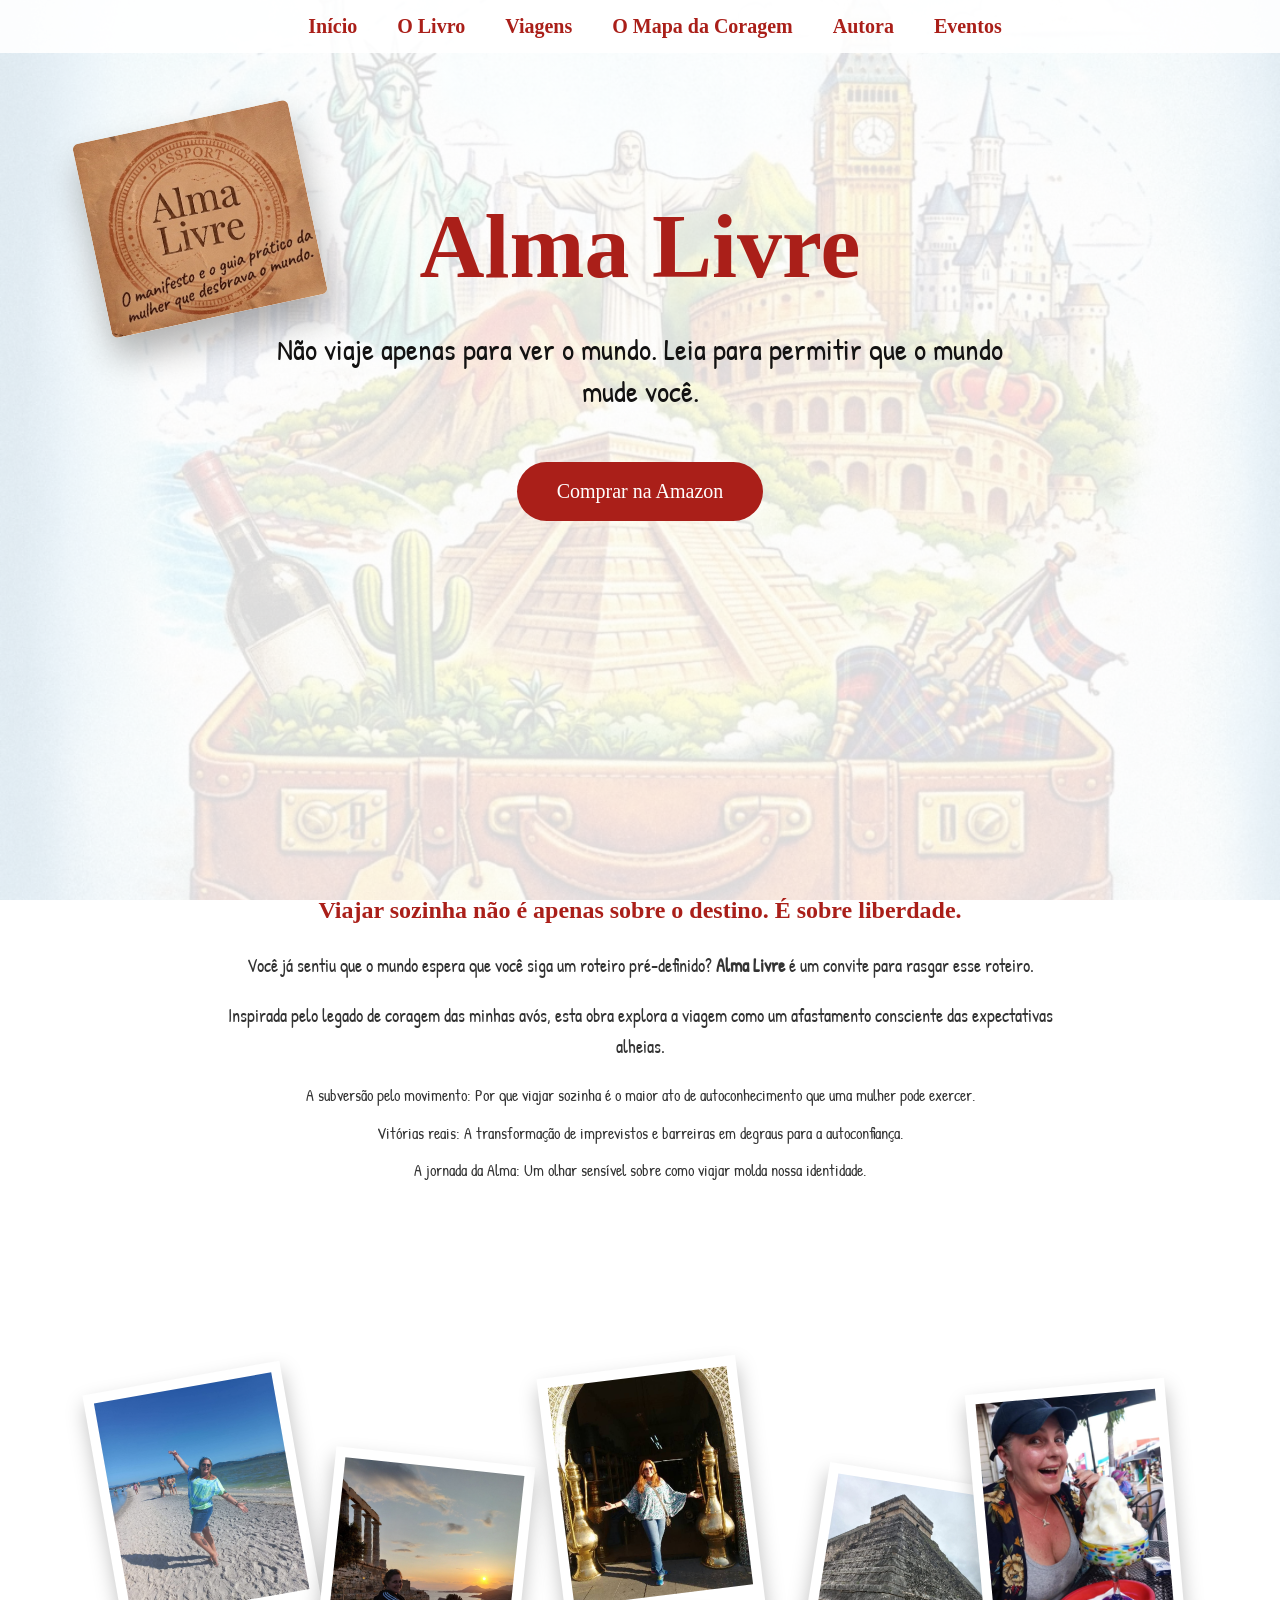
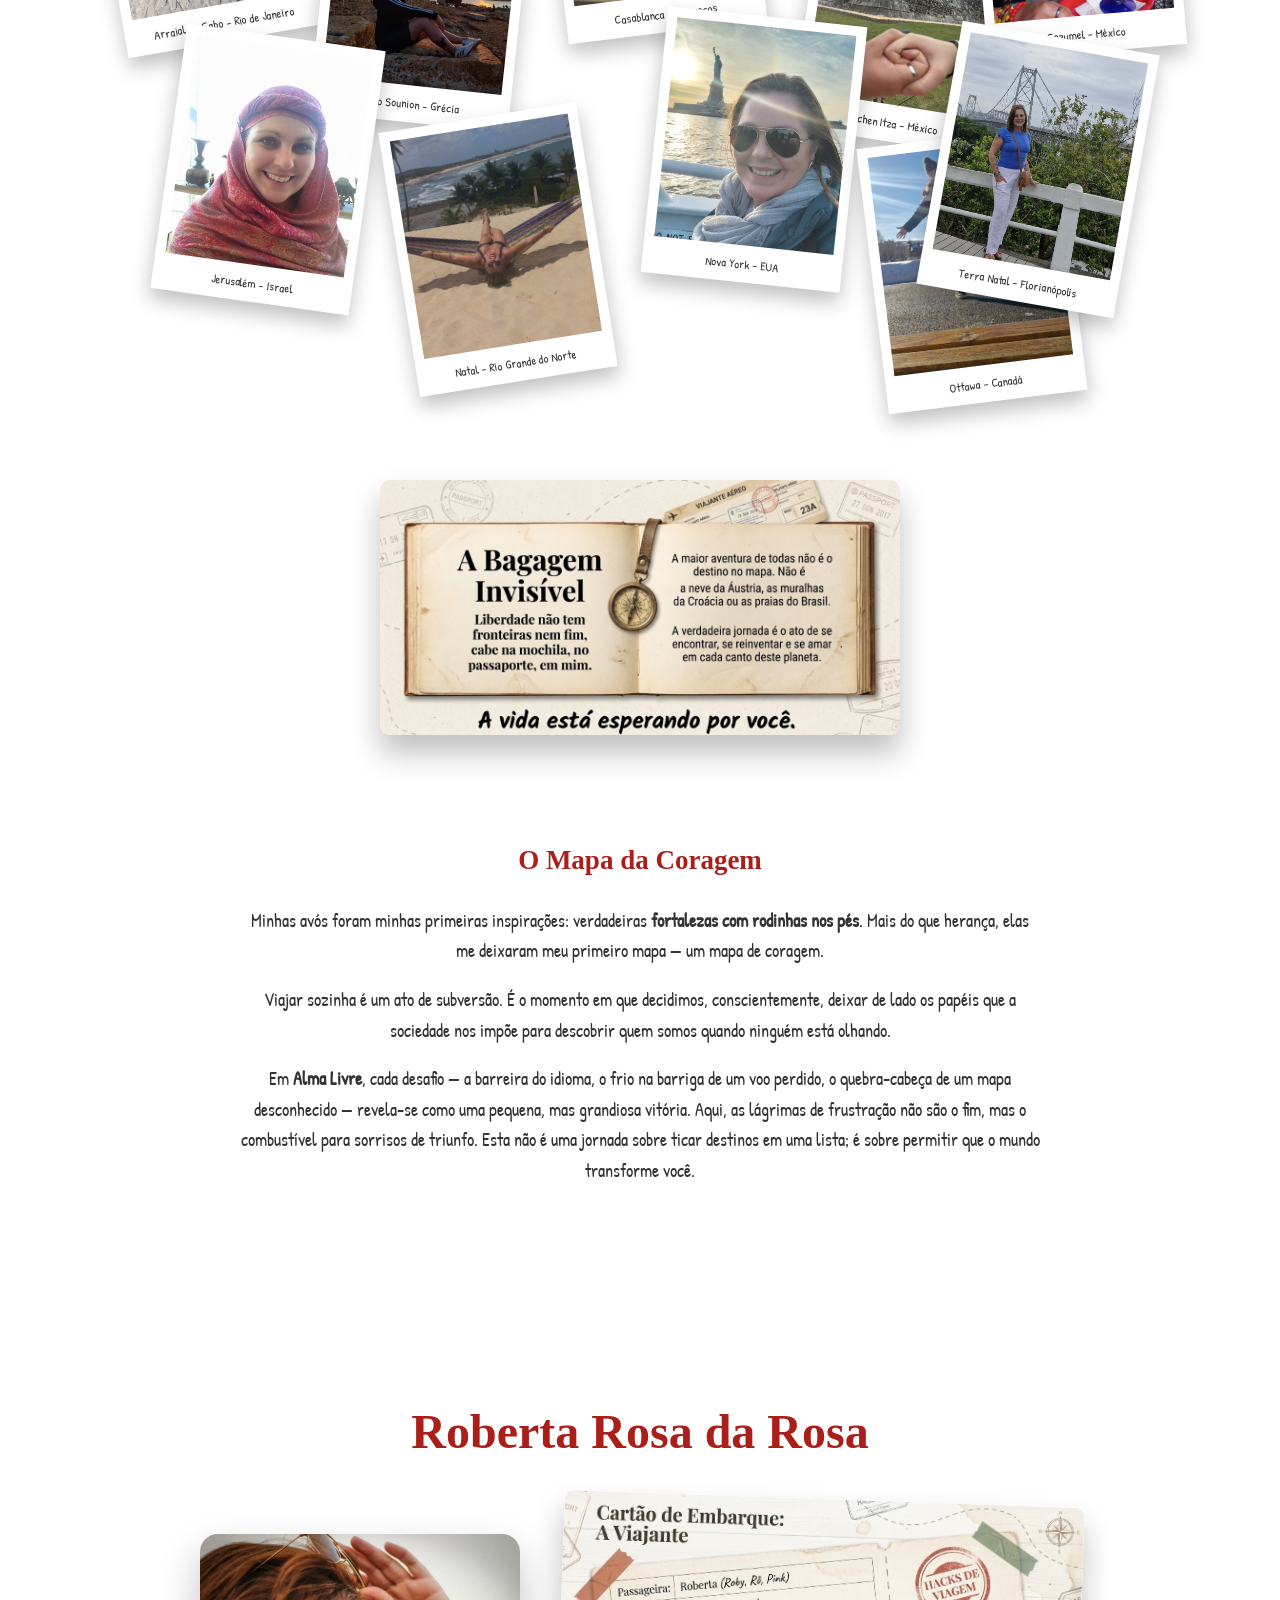
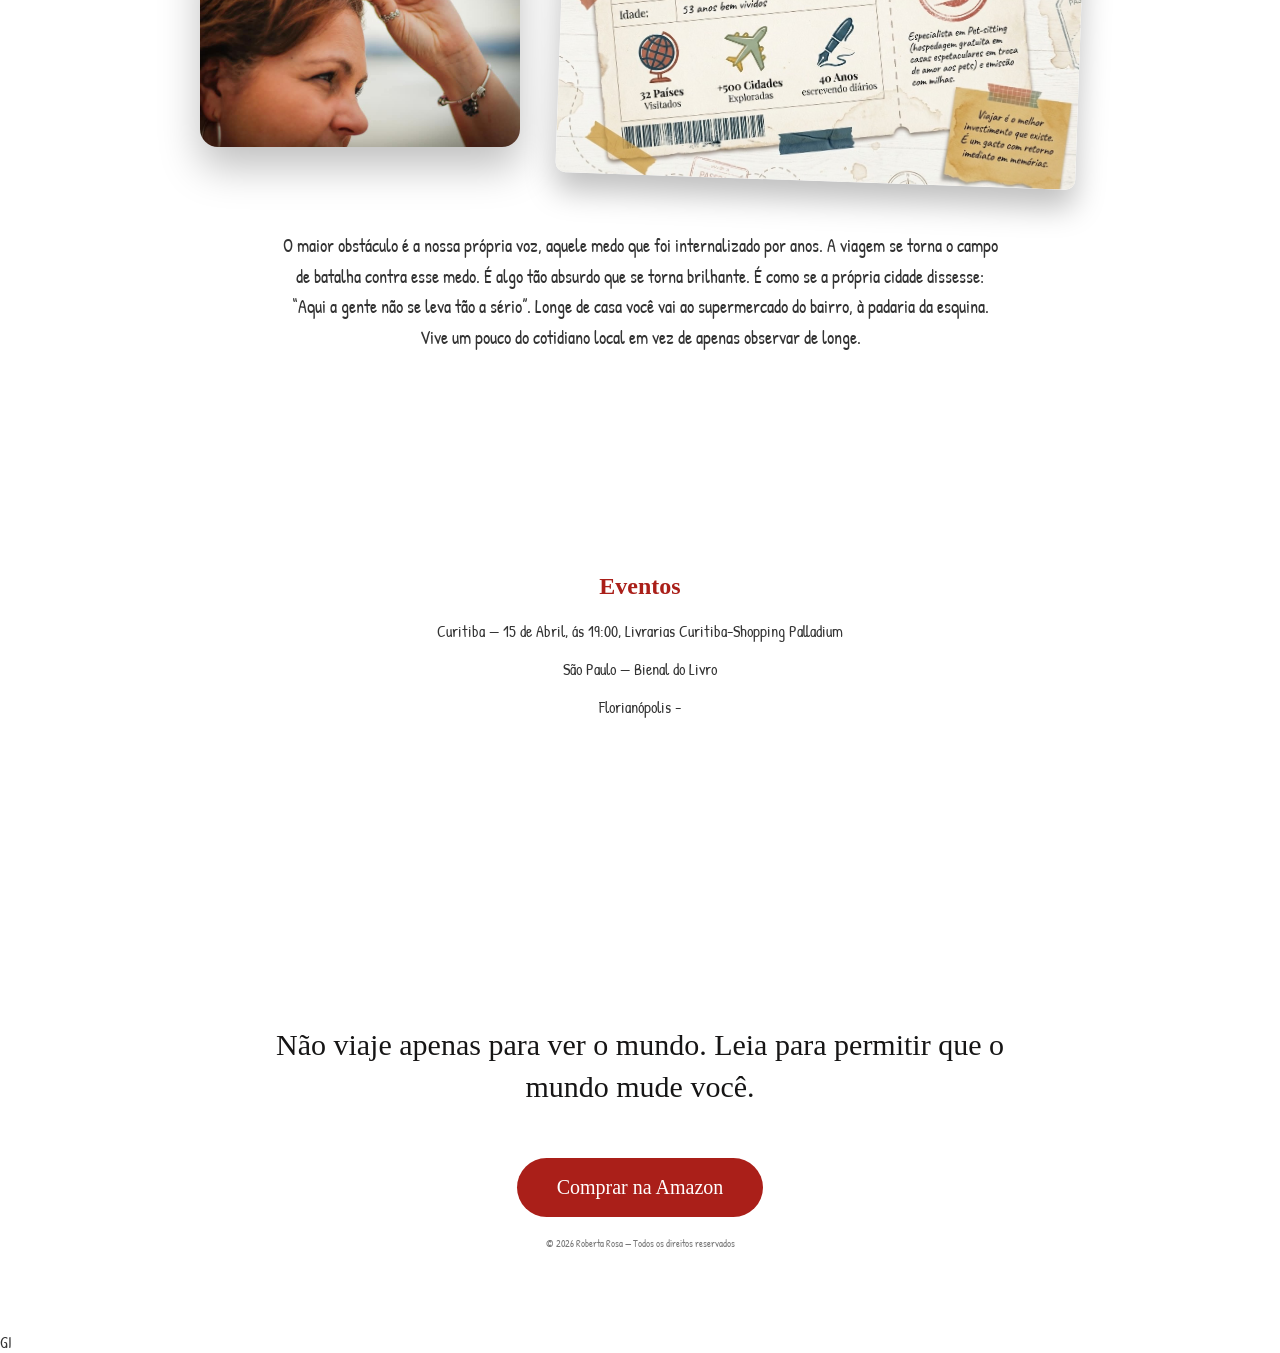
==== livro-almalivre/index.html @ 978c90bb "versão 1 da landing page alma livre" ====
<!DOCTYPE html>
<html lang="pt-br">

<head>

<meta charset="UTF-8">
<meta name="viewport" content="width=device-width, initial-scale=1.0">

<title>Alma Livre</title>

<link href="https://db.onlinewebfonts.com/c/8045e81b6278984055ef0ac5561b93b3?family=More+Sugar+Thin" 
rel="stylesheet" type="text/css"/>

<link href="https://fonts.googleapis.com/css2?family=Patrick+Hand&display=swap" rel="stylesheet">

<link rel="stylesheet" href="css/styles.css">

</head>

<body>

<nav class="menu">

<a href="#inicio">Início</a>
<a href="#livro">O Livro</a>
<a href="#viagens">Viagens</a>
<a href="#o mapa da coragem">O Mapa da Coragem</a>
<a href="#autora">Autora</a>
<a href="#eventos">Eventos</a>

</nav>

<section class="hero" id="inicio">

<h1>Alma Livre</h1>

<p class="frase">
Não viaje apenas para ver o mundo. Leia para permitir que o mundo mude você.</p>

<a href="https://www.amazon.com.br/dp/B0GRSWMT5L" class="btn" target="_blank">
Comprar na Amazon
</a>

<div class="prints-hero">

<img src="img/alma-livre.jpg" class="print1">

</div>

</section>

<section class="intro" id="livro">

<h2>Viajar sozinha não é apenas sobre o destino. É sobre liberdade.</h2>

<p>
Você já sentiu que o mundo espera que você siga um roteiro pré-definido?
<strong>Alma Livre</strong> é um convite para rasgar esse roteiro.
</p>

<p>
Inspirada pelo legado de coragem das minhas avós, esta obra explora a viagem
como um afastamento consciente das expectativas alheias.
</p>

<ul>

<li>A subversão pelo movimento:  Por que viajar sozinha é o maior ato de autoconhecimento que uma mulher pode exercer.</li>
<li>Vitórias reais: A transformação de imprevistos e barreiras em degraus para a autoconfiança. </li>
<li>A jornada da Alma: Um olhar sensível sobre como viajar molda nossa identidade.</li>

</ul>

</section>

<section class="galeria" id="viagens">

<figure>

<img src="img/ArraialdoCabo-RJ.jpg">

<figcaption>Arraial do Cabo - Rio de Janeiro</figcaption>

</figure>

<figure>

<img src="img/CaboSounion-Grecia.jpg">

<figcaption>Cabo Sounion - Grécia</figcaption>

</figure>

<figure>

<img src="img/Casablanca-Marrocos.jpg">

<figcaption>Casablanca - Marrocos</figcaption>

</figure>

<figure>

<img src="img/ChichenItza-Mexico.jpg">

<figcaption>Chichen Itza - México</figcaption>

</figure>

<figure>

<img src="img/Cozumel-Mexico.jpg">

<figcaption>Cozumel - México</figcaption>

</figure>

<figure>

<img src="img/Jerusalem-Israel.jpg">

<figcaption>Jerusalém - Israel</figcaption>

</figure>

<figure>

<img src="img/Natal-RN.jpg">

<figcaption>Natal - Rio Grande do Norte</figcaption>

</figure>

<figure>

<img src="img/NYC-EUA.jpg">

<figcaption>Nova York - EUA</figcaption>

</figure>

<figure>

<img src="img/Ottawa-Canada.jpg">           

<figcaption>Ottawa - Canadá</figcaption>

</figure>

<figure>

<img src="img/TerraNatal-Florianopolis.jpg">

<figcaption>Terra Natal - Florianópolis</figcaption>

</figure>

</section>

<section class="trecho-livro">

<img src="img/bagagem-invisivel.jpg" class="print-bagagem">

</section>

<section class="historia" id="o mapa da coragem">

<h2>O Mapa da Coragem</h2>

<p>
Minhas avós foram minhas primeiras inspirações: verdadeiras <strong>fortalezas com rodinhas nos pés</strong>.
Mais do que herança, elas me deixaram meu primeiro mapa — um mapa de coragem.
</p>

<p>
Viajar sozinha é um ato de subversão. É o momento em que decidimos, conscientemente, 
deixar de lado os papéis que a sociedade nos impõe para descobrir quem somos quando ninguém está olhando.</p>

<p>Em <strong>Alma Livre</strong>, cada desafio — a barreira do idioma, o frio na barriga de um voo perdido, o quebra-cabeça de um mapa desconhecido — revela-se como uma pequena, mas grandiosa vitória. Aqui, as lágrimas de frustração não são o fim, mas o combustível para sorrisos de triunfo.
Esta não é uma jornada sobre ticar destinos em uma lista; é sobre permitir que o mundo transforme você.
</p>

</section>

<section class="autora" id="autora">

<h2 class="nome-autora">Roberta Rosa da Rosa</h2>

<div class="autora-layout">

<img src="img/foto-autora.jpg" class="foto-autora">

<img src="img/cartão-embarque.jpg" class="cartao-autora">

</div>

<p class="texto-autora">

O maior obstáculo é a nossa própria voz, aquele medo que foi internalizado por anos.
A viagem se torna o campo de batalha contra esse medo.

É algo tão absurdo que se torna brilhante. É como se a própria cidade dissesse:
“Aqui a gente não se leva tão a sério”.

Longe de casa você vai ao supermercado do bairro, à padaria da esquina.
Vive um pouco do cotidiano local em vez de apenas observar de longe.

</p>

</section>

<section class="eventos" id="eventos">

<h2>Eventos</h2>
<p>Curitiba — 15 de Abril, ás 19:00, Livrarias Curitiba-Shopping Palladium</p>
<p>São Paulo — Bienal do Livro</p>
<p>Florianópolis - </p>

</section>

<section class="historia fade">

</section>

<footer id="footer">

<p>
Não viaje apenas para ver o mundo. Leia para permitir que o mundo mude você.
</p>

<a href="https://www.amazon.com.br/dp/B0GRSWMT5L"
class="btn-footer" target="_blank">
Comprar na Amazon
</a>

<p class="copyright">
© 2026 Roberta Rosa — Todos os direitos reservados
</p>

</footer>GI

<script src="js/script.js"></script>

</body>
</html>
---- livro-almalivre/css/styles.css ----
:root{
--cor-titulo:#AA1F19;
--cor-texto:#333;
}


@import url("https://db.onlinewebfonts.com/c/8045e81b6278984055ef0ac5561b93b3?family=More+Sugar+Thin");
@import url("https://fonts.googleapis.com/css2?family=Patrick+Hand&display=swap");


@font-face{
font-family:"More Sugar Thin";
src:url("https://db.onlinewebfonts.com/t/8045e81b6278984055ef0ac5561b93b3.woff2") format("woff2"),
url("https://db.onlinewebfonts.com/t/8045e81b6278984055ef0ac5561b93b3.woff") format("woff"),
url("https://db.onlinewebfonts.com/t/8045e81b6278984055ef0ac5561b93b3.ttf") format("truetype");
}

html{
scroll-behavior:smooth;
}

body{

margin:0;

font-family:"Patrick Hand", cursive;

background:
linear-gradient(rgba(255,255,255,0.85),rgba(255,255,255,0.85)),
url("../img/capalivro.jpg");

background-size:cover;
background-position:center;
background-attachment:fixed;

color:var(--cor-texto);

}


.menu{

position:fixed;
top:0;
width:100%;

display:flex;
justify-content:center;
gap:40px;

padding:15px;

background:rgba(255,255,255,0.9);

z-index:1000;

}

.menu a{

font-family:"More Sugar Thin";

color:var(--cor-titulo);

text-decoration:none;

font-weight:bold;

font-size:20px;

}


.hero{

min-height:70vh;

padding-bottom:40px;

position:relative;

display:flex;

flex-direction:column;

align-items:center;

padding-top:120px;

text-align:center;

}

.hero h1{

font-family:"More Sugar Thin";

font-size:90px;

color:var(--cor-titulo);

margin-bottom:10px;

}

.frase{

font-family:"Patrick Hand";

font-size:30px;

max-width:750px;

margin:20px auto 40px auto;

line-height:1.4;

color:#131212;

}


.btn{

font-family:"More Sugar Thin";

background:#AA1F19;

color:white;

padding:18px 40px;

border-radius:40px;

text-decoration:none;

font-size:20px;

display:inline-block;

margin-top:10px;

transition:0.3s;

}

.btn:hover{
transform:scale(1.05);
}


.prints-hero{

position:absolute;

width:100%;
height:100%;

top:0;
left:0;

pointer-events:none;

}

.prints-hero img{

position:absolute;

box-shadow:0 20px 35px rgba(0,0,0,0.3);

border-radius:6px;

transition:0.3s;

}

.print1{

width:220px;

top:120px;
left:7%;

transform:rotate(-12deg);

}


.intro{

max-width:850px;

margin:40px auto;

padding:40px 20px;

text-align:center;

line-height:1.7;

}

.intro p{

font-size:18px;

margin-bottom:20px;

}

.intro ul{

list-style:none;

padding:0;

}

.intro li{

margin-bottom:10px;

}


h1,h2{

font-family:"More Sugar Thin";

color:var(--cor-titulo);

}

.galeria{

position:relative;

min-height:720px;

margin-top:80px;

margin-bottom:40px;

}

.galeria figure{

position:absolute;

width:180px;

background:white;

padding:10px;

box-shadow:0 10px 20px rgba(0,0,0,0.25);

text-align:center;

}


.galeria figure:nth-child(1){ top:40px; left:5%; transform:rotate(-10deg); }
.galeria figure:nth-child(2){ top:120px; left:22%; transform:rotate(6deg); }
.galeria figure:nth-child(3){ top:30px; left:40%; transform:rotate(-7deg); }
.galeria figure:nth-child(4){ top:140px; left:60%; transform:rotate(9deg); }
.galeria figure:nth-child(5){ top:50px; right:5%; transform:rotate(-5deg); }
.galeria figure:nth-child(6){ top:300px; left:10%; transform:rotate(8deg); }
.galeria figure:nth-child(7){ top:380px; left:28%; transform:rotate(-9deg); }
.galeria figure:nth-child(8){ top:280px; left:48%; transform:rotate(6deg); }
.galeria figure:nth-child(9){ top:400px; left:65%; transform:rotate(-7deg); }
.galeria figure:nth-child(10){ top:300px; right:8%; transform:rotate(10deg); }
.galeria figure:nth-child(11){ bottom:200px; left:18%; transform:rotate(-6deg); }
.galeria figure:nth-child(12){ bottom:180px; left:45%; transform:rotate(7deg); }
.galeria figure:nth-child(13){ bottom:200px; right:12%; transform:rotate(-8deg); }

.galeria img{

width:100%;
height:220px;

object-fit:cover;

}

figcaption{

font-size:12px;

margin-top:5px;

font-family:"Patrick Hand";

}

.galeria figure:hover{

transform:scale(1.07) rotate(0deg);

z-index:10;

}

/* TRECHO LIVRO */

.trecho-livro{

text-align:center;

margin-top:20px;

margin-bottom:40px;

}

.print-bagagem{

width:520px;
max-width:95%;

display:block;
margin:35px auto;

border-radius:10px;

box-shadow:0 18px 30px rgba(0,0,0,0.25);

transition:transform 0.35s ease, box-shadow 0.35s ease;

cursor:pointer;

}

.print-bagagem:hover{

transform:scale(1.08);

box-shadow:0 28px 45px rgba(0,0,0,0.35);

}

.historia{

max-width:800px;

margin:40px auto;

padding:40px 20px;

text-align:center;

line-height:1.7;

font-size:18px;

}

.autora{

padding:80px 20px;

text-align:center;

}

.nome-autora{

font-family:"More Sugar Thin";

font-size:48px;

color:#AA1F19;

margin-bottom:40px;

}

.autora-layout{

display:flex;

justify-content:center;

align-items:center;

gap:40px;

flex-wrap:wrap;

margin-top:20px;

}

.foto-autora{

width:320px;

border-radius:18px;

box-shadow:0 20px 40px rgba(0,0,0,0.25);

}

.cartao-autora{

width:520px;
max-width:95%;

transform:rotate(2deg);

box-shadow:0 18px 30px rgba(0,0,0,0.25);

border-radius:10px;

transition:transform 0.35s ease, box-shadow 0.35s ease;

cursor:pointer;

}

.cartao-autora:hover{

transform:scale(1.15) rotate(0deg);

box-shadow:0 30px 50px rgba(0,0,0,0.35);

z-index:5;

}

.texto-autora{

max-width:720px;

margin:50px auto;

font-size:18px;

line-height:1.7;

text-align:center;

}


.eventos{

text-align:center;

padding:70px;

}

#footer{

text-align:center;

padding:40px 20px;

max-width:800px;

margin:auto;

color:#161515;

}

#footer p{

font-family:"More Sugar Thin";

font-size:30px;

max-width:750px;

margin:20px auto 40px auto;

line-height:1.4;

}

.btn-footer{

font-family:"More Sugar Thin";

background:#AA1F19;

color:white;

padding:18px 40px;

border-radius:40px;

text-decoration:none;

font-size:20px;

display:inline-block;

margin-top:10px;

}

.botao-flutuante{

position:fixed;

bottom:30px;

right:30px;

background:var(--cor-titulo);

color:white;

padding:22px 40px;

border-radius:40px;

text-decoration:none;

font-size:20px;

box-shadow:0 10px 25px rgba(0,0,0,0.45);

z-index:1000;

}

.fade{

opacity:0;

transform:translateY(30px);

transition:0.8s;

}

.fade.aparecer{

opacity:1;

transform:translateY(0);

}

#footer .copyright{

font-size:10px;

color:#777;

margin-top:20px;

font-family:'Patrick Hand', cursive;

text-align:center;

}
@media (max-width:600px){

.hero h1{
font-size:50px;
}

.frase{
font-size:22px;
padding:0 20px;
}

.menu{
gap:15px;
font-size:14px;
}

.menu a{
font-size:16px;
}

.print1{
width:140px;
top:90px;
left:5%;
}

.galeria{
position:relative;
min-height:900px;
}

.galeria figure{
width:140px;
}

.print-bagagem{
width:90%;
}

.autora-layout{
flex-direction:column;
gap:30px;
}

.foto-autora{
width:220px;
}

.cartao-autora{
width:95%;
transform:none;
}

.btn{
font-size:18px;
padding:15px 30px;
}

}

@media (min-width:601px) and (max-width:1024px){

.hero h1{
font-size:70px;
}

.frase{
font-size:26px;
}

.menu a{
font-size:18px;
}

.galeria figure{
width:160px;
}

.print-bagagem{
width:420px;
}

.foto-autora{
width:260px;
}

.cartao-autora{
width:480px;
}

}

@media (min-width:1400px){

.hero h1{
font-size:100px;
}

.frase{
font-size:34px;
}

.print-bagagem{
width:520px;
}

.cartao-autora{
width:560px;
}

}
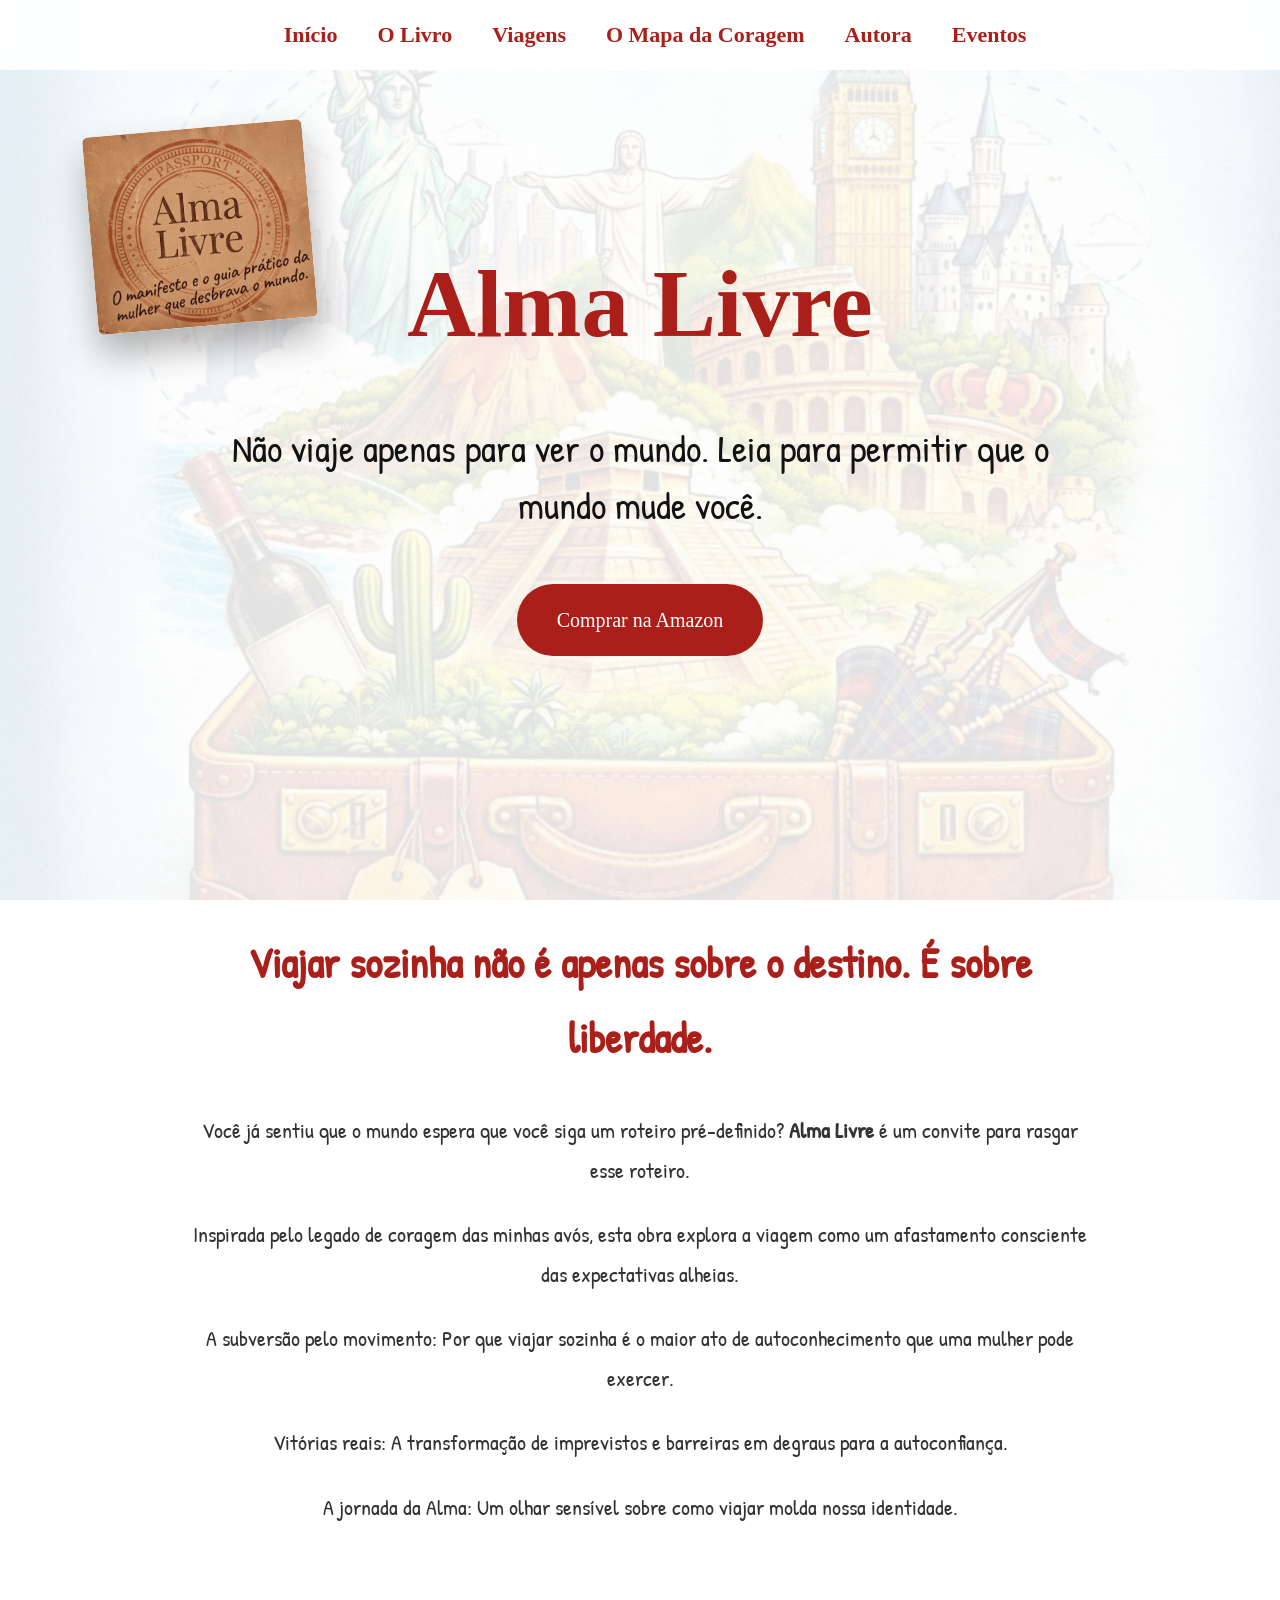
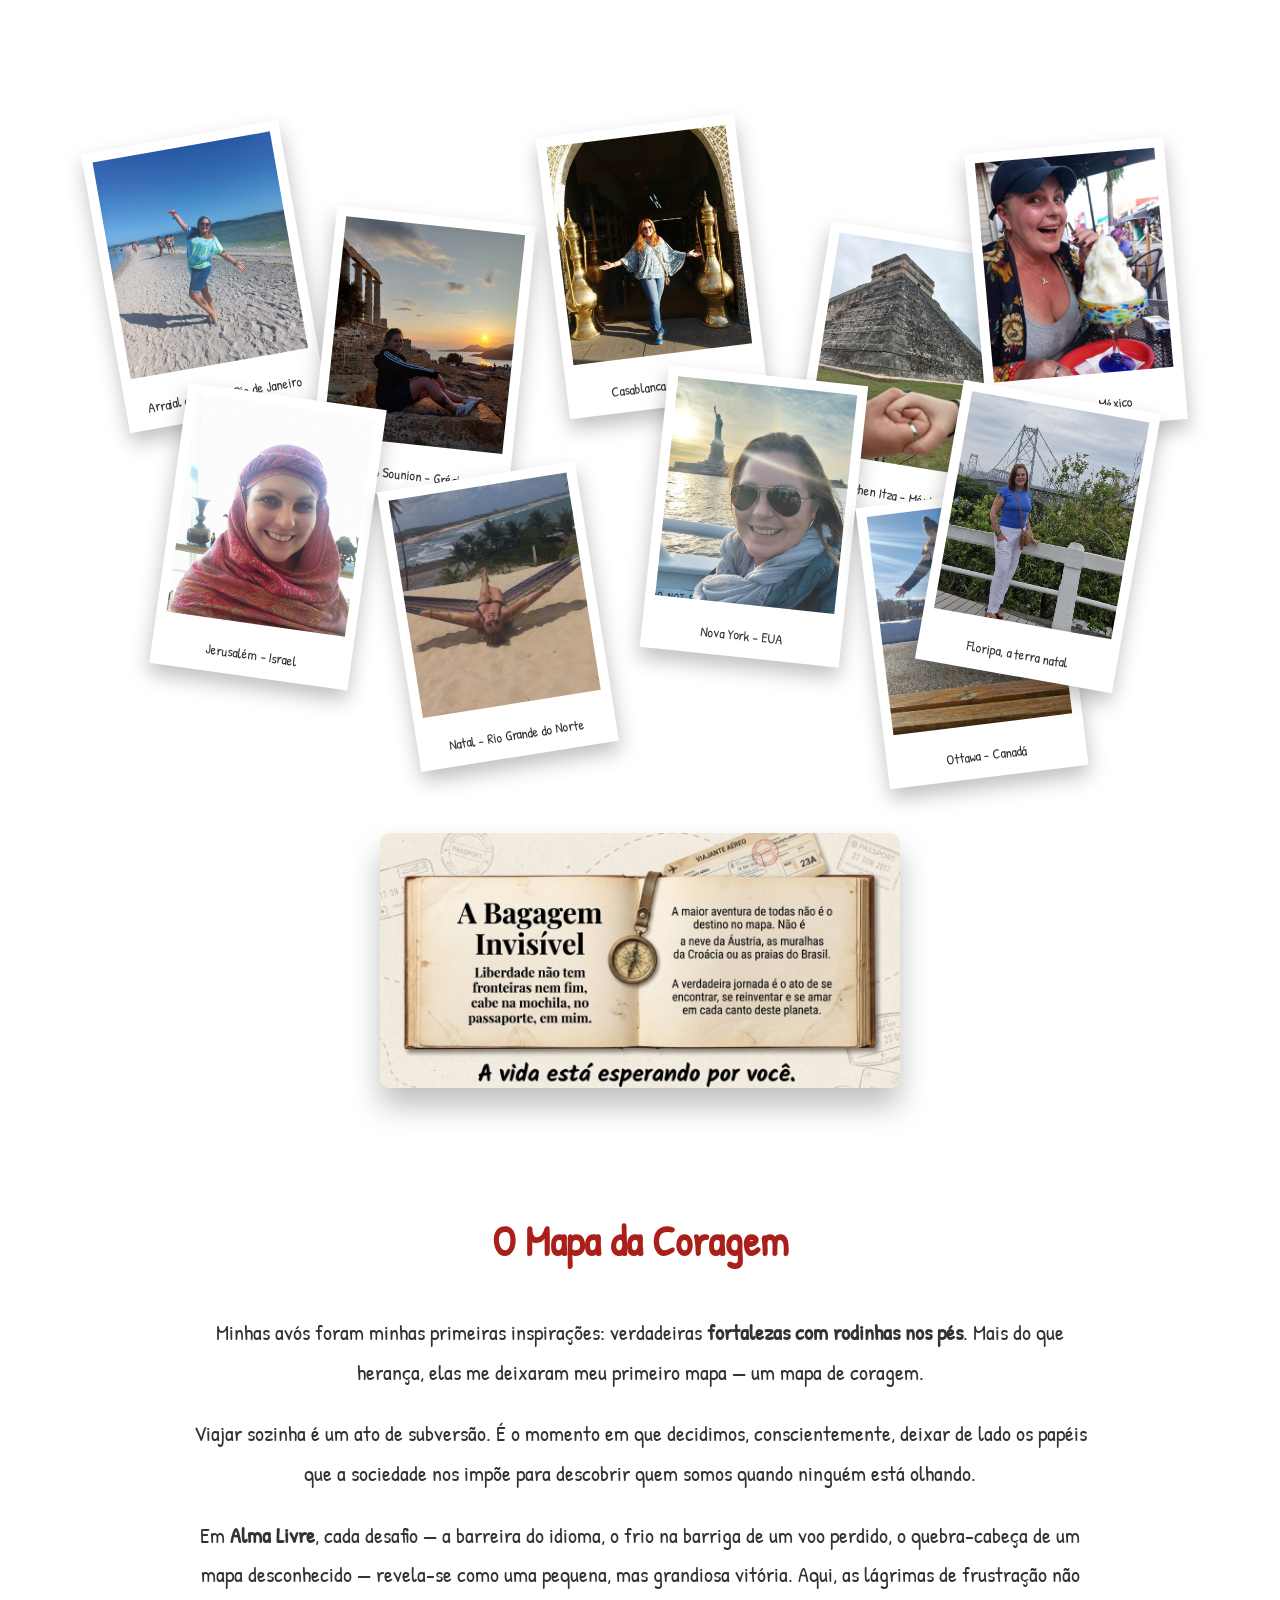
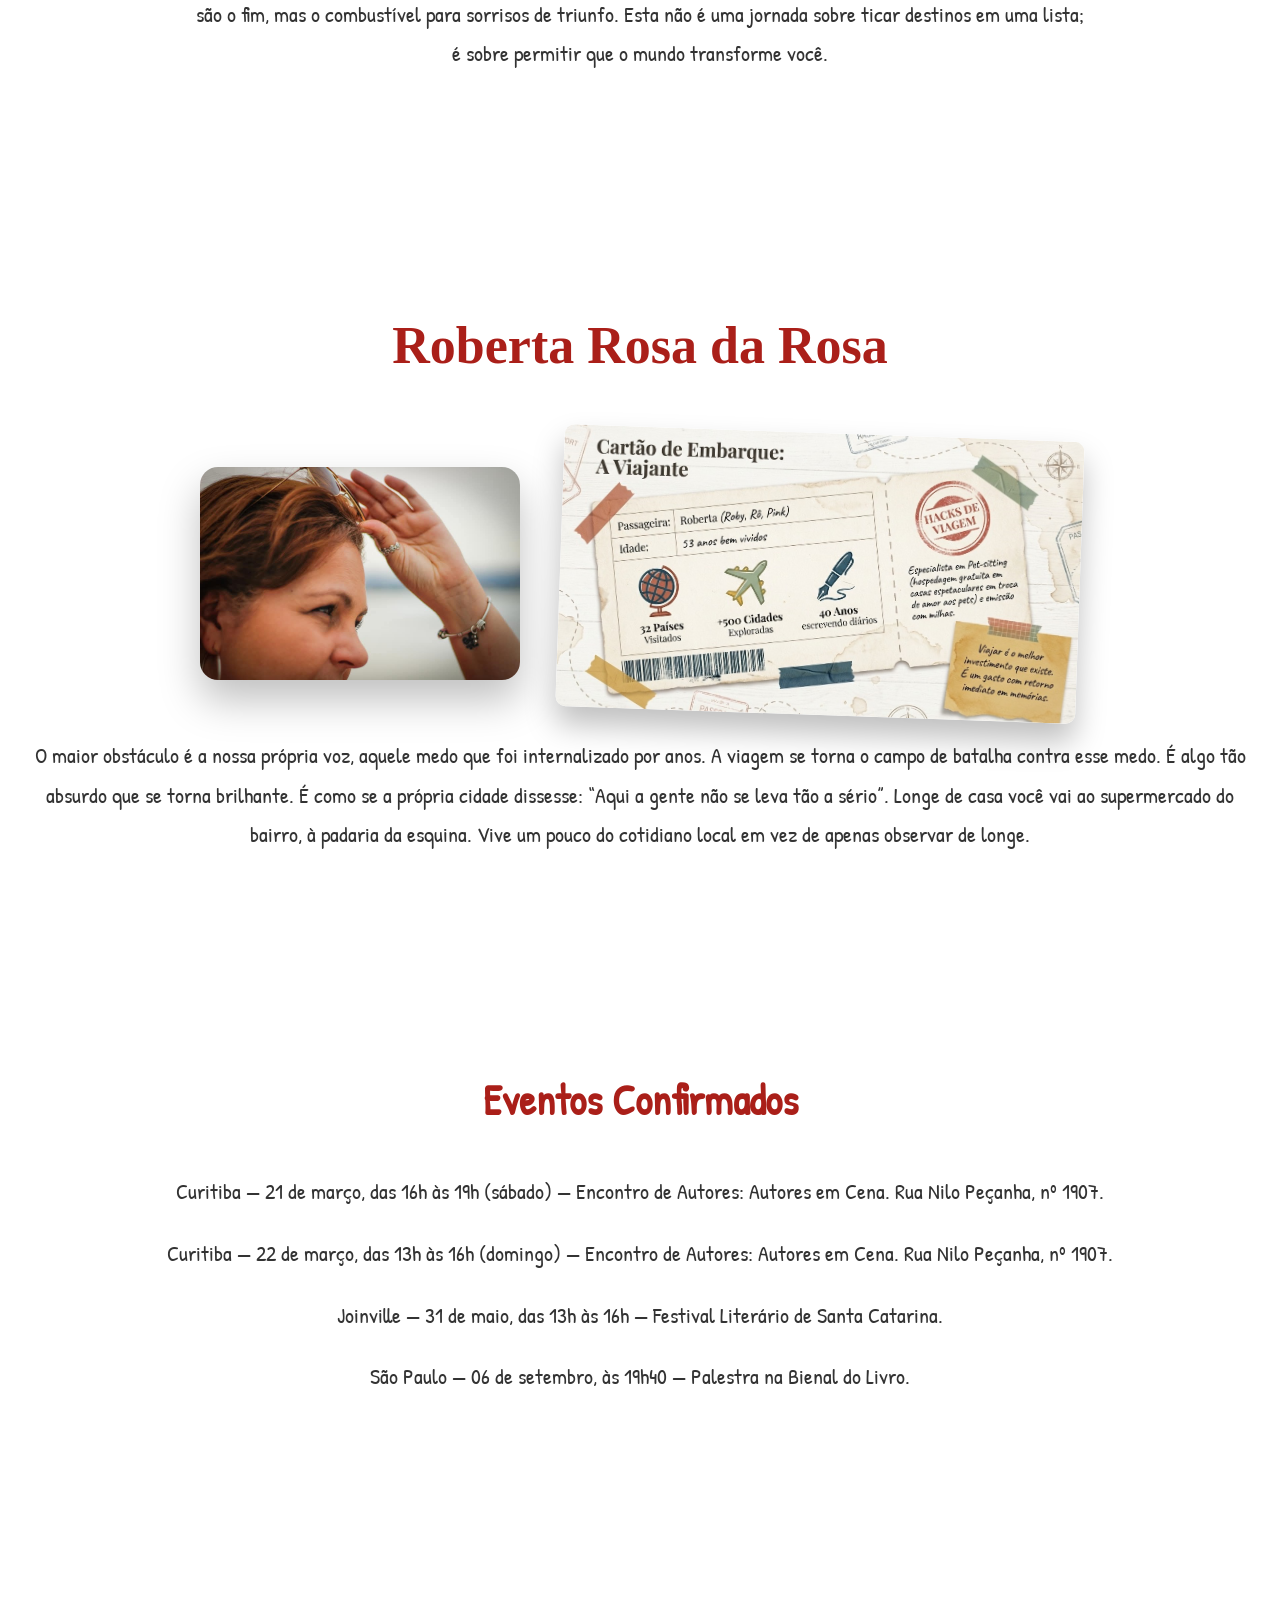
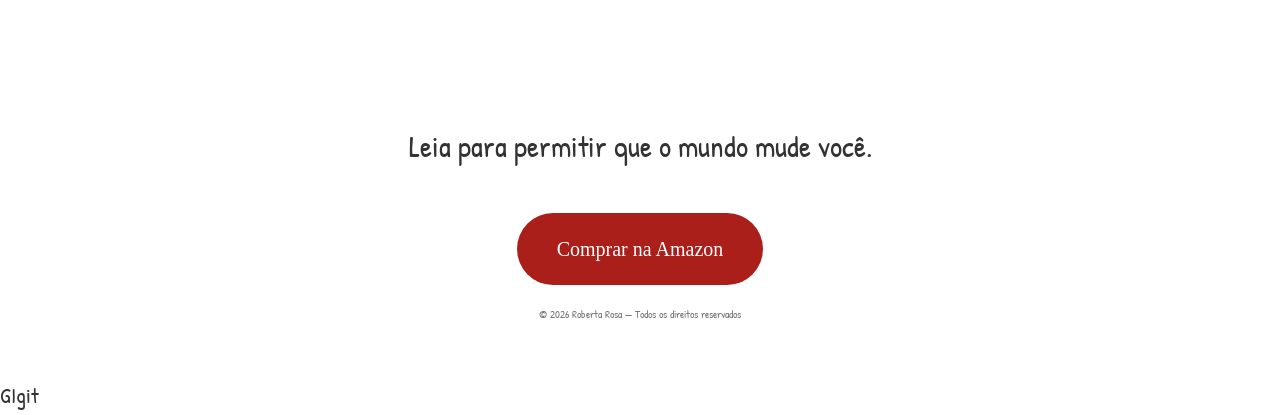
==== commit e6c3e33b: "ajustes de layout, fontes e responsividade" ====
--- a/livro-almalivre/index.html
+++ b/livro-almalivre/index.html
@@ -63,13 +63,9 @@
 como um afastamento consciente das expectativas alheias.
 </p>
 
-<ul>
-
-<li>A subversão pelo movimento:  Por que viajar sozinha é o maior ato de autoconhecimento que uma mulher pode exercer.</li>
-<li>Vitórias reais: A transformação de imprevistos e barreiras em degraus para a autoconfiança. </li>
-<li>A jornada da Alma: Um olhar sensível sobre como viajar molda nossa identidade.</li>
-
-</ul>
+<p>A subversão pelo movimento:  Por que viajar sozinha é o maior ato de autoconhecimento que uma mulher pode exercer.</p>
+<p>Vitórias reais: A transformação de imprevistos e barreiras em degraus para a autoconfiança. </p>
+<p>A jornada da Alma: Um olhar sensível sobre como viajar molda nossa identidade.</p>
 
 </section>
 
@@ -151,7 +147,7 @@
 
 <img src="img/TerraNatal-Florianopolis.jpg">
 
-<figcaption>Terra Natal - Florianópolis</figcaption>
+<figcaption>Floripa, a terra natal</figcaption>
 
 </figure>
 
@@ -211,10 +207,16 @@
 
 <section class="eventos" id="eventos">
 
-<h2>Eventos</h2>
-<p>Curitiba — 15 de Abril, ás 19:00, Livrarias Curitiba-Shopping Palladium</p>
-<p>São Paulo — Bienal do Livro</p>
-<p>Florianópolis - </p>
+<h2>Eventos Confirmados</h2>
+
+<p>Curitiba — 21 de março, das 16h às 19h (sábado) — Encontro de Autores: Autores em Cena. Rua Nilo Peçanha, nº 1907.</p>
+
+<p>Curitiba — 22 de março, das 13h às 16h (domingo) — Encontro de Autores: Autores em Cena. Rua Nilo Peçanha, nº 1907.</p>
+
+<p>Joinville — 31 de maio, das 13h às 16h — Festival Literário de Santa Catarina.</p>
+
+<p>São Paulo — 06 de setembro, às 19h40 — Palestra na Bienal do Livro.</p>
+
 
 </section>
 
@@ -224,9 +226,7 @@
 
 <footer id="footer">
 
-<p>
-Não viaje apenas para ver o mundo. Leia para permitir que o mundo mude você.
-</p>
+<p> Leia para permitir que o mundo mude você.</p>
 
 <a href="https://www.amazon.com.br/dp/B0GRSWMT5L"
 class="btn-footer" target="_blank">
@@ -237,7 +237,7 @@
 © 2026 Roberta Rosa — Todos os direitos reservados
 </p>
 
-</footer>GI
+</footer>GIgit 
 
 <script src="js/script.js"></script>
 
--- a/livro-almalivre/css/styles.css
+++ b/livro-almalivre/css/styles.css
@@ -3,10 +3,8 @@
 --cor-texto:#333;
 }
 
-
 @import url("https://db.onlinewebfonts.com/c/8045e81b6278984055ef0ac5561b93b3?family=More+Sugar+Thin");
 @import url("https://fonts.googleapis.com/css2?family=Patrick+Hand&display=swap");
-
 
 @font-face{
 font-family:"More Sugar Thin";
@@ -15,6 +13,7 @@
 url("https://db.onlinewebfonts.com/t/8045e81b6278984055ef0ac5561b93b3.ttf") format("truetype");
 }
 
+
 html{
 scroll-behavior:smooth;
 }
@@ -26,7 +25,7 @@
 font-family:"Patrick Hand", cursive;
 
 background:
-linear-gradient(rgba(255,255,255,0.85),rgba(255,255,255,0.85)),
+linear-gradient(rgba(255,255,255,0.88),rgba(255,255,255,0.88)),
 url("../img/capalivro.jpg");
 
 background-size:cover;
@@ -35,6 +34,9 @@
 
 color:var(--cor-texto);
 
+font-size:22px;
+line-height:1.8;
+
 }
 
 
@@ -46,11 +48,12 @@
 
 display:flex;
 justify-content:center;
+align-items:center;
 gap:40px;
 
 padding:15px;
 
-background:rgba(255,255,255,0.9);
+background:rgba(255,255,255,0.95);
 
 z-index:1000;
 
@@ -66,7 +69,7 @@
 
 font-weight:bold;
 
-font-size:20px;
+font-size:22px;
 
 }
 
@@ -85,7 +88,7 @@
 
 align-items:center;
 
-padding-top:120px;
+padding-top:140px;
 
 text-align:center;
 
@@ -95,7 +98,7 @@
 
 font-family:"More Sugar Thin";
 
-font-size:90px;
+font-size:95px;
 
 color:var(--cor-titulo);
 
@@ -103,24 +106,26 @@
 
 }
 
+
 .frase{
 
 font-family:"Patrick Hand";
 
-font-size:30px;
-
-max-width:750px;
+font-size:38px;
+
+max-width:900px;
 
 margin:20px auto 40px auto;
 
-line-height:1.4;
+line-height:1.5;
 
 color:#131212;
 
 }
 
-
-.btn{
+.btn,
+.btn-footer,
+.botao-flutuante{
 
 font-family:"More Sugar Thin";
 
@@ -189,7 +194,7 @@
 
 .intro{
 
-max-width:850px;
+max-width:900px;
 
 margin:40px auto;
 
@@ -197,38 +202,32 @@
 
 text-align:center;
 
-line-height:1.7;
-
 }
 
 .intro p{
 
-font-size:18px;
-
-margin-bottom:20px;
-
-}
-
-.intro ul{
-
-list-style:none;
-
-padding:0;
+font-size:22px;
+
+margin-bottom:25px;
 
 }
 
 .intro li{
 
+font-size:21px;
+
 margin-bottom:10px;
 
 }
 
 
-h1,h2{
-
-font-family:"More Sugar Thin";
+h2{
+
+font-family:"Patrick Hand";
 
 color:var(--cor-titulo);
+
+font-size:42px;
 
 }
 
@@ -284,9 +283,18 @@
 
 }
 
+.galeria img{
+
+width:100%;
+height:220px;
+
+object-fit:cover;
+
+}
+
 figcaption{
 
-font-size:12px;
+font-size:14px;
 
 margin-top:5px;
 
@@ -299,18 +307,6 @@
 transform:scale(1.07) rotate(0deg);
 
 z-index:10;
-
-}
-
-/* TRECHO LIVRO */
-
-.trecho-livro{
-
-text-align:center;
-
-margin-top:20px;
-
-margin-bottom:40px;
 
 }
 
@@ -320,15 +316,14 @@
 max-width:95%;
 
 display:block;
+
 margin:35px auto;
 
 border-radius:10px;
 
 box-shadow:0 18px 30px rgba(0,0,0,0.25);
 
-transition:transform 0.35s ease, box-shadow 0.35s ease;
-
-cursor:pointer;
+transition:0.3s;
 
 }
 
@@ -336,13 +331,12 @@
 
 transform:scale(1.08);
 
-box-shadow:0 28px 45px rgba(0,0,0,0.35);
-
-}
+}
+
 
 .historia{
 
-max-width:800px;
+max-width:900px;
 
 margin:40px auto;
 
@@ -350,9 +344,7 @@
 
 text-align:center;
 
-line-height:1.7;
-
-font-size:18px;
+font-size:22px;
 
 }
 
@@ -368,7 +360,7 @@
 
 font-family:"More Sugar Thin";
 
-font-size:48px;
+font-size:52px;
 
 color:#AA1F19;
 
@@ -387,8 +379,6 @@
 gap:40px;
 
 flex-wrap:wrap;
-
-margin-top:20px;
 
 }
 
@@ -413,9 +403,7 @@
 
 border-radius:10px;
 
-transition:transform 0.35s ease, box-shadow 0.35s ease;
-
-cursor:pointer;
+transition:0.35s;
 
 }
 
@@ -423,179 +411,119 @@
 
 transform:scale(1.15) rotate(0deg);
 
-box-shadow:0 30px 50px rgba(0,0,0,0.35);
-
-z-index:5;
-
-}
-
-.texto-autora{
-
-max-width:720px;
-
-margin:50px auto;
-
+}
+
+.eventos{
+
+text-align:center;
+
+padding:70px;
+
+font-size:22px;
+
+}
+
+
+
+#footer{
+
+text-align:center;
+
+padding:40px 20px;
+
+max-width:800px;
+
+margin:auto;
+
+}
+
+#footer p{
+
+font-family:"Patrick Hand";
+
+font-size:30px;
+
+}
+
+#footer .copyright{
+
+font-size:11px;
+
+color:#777;
+
+margin-top:20px;
+
+font-family:'Patrick Hand', cursive;
+
+text-align:center;
+
+}
+
+.fade{
+
+opacity:0;
+
+transform:translateY(30px);
+
+transition:0.8s;
+
+}
+
+.fade.aparecer{
+
+opacity:1;
+
+transform:translateY(0);
+
+}
+
+@media (max-width:768px){
+
+.menu{
+flex-direction:column;
+gap:10px;
+padding:10px;
+}
+
+.menu a{
 font-size:18px;
-
-line-height:1.7;
-
-text-align:center;
-
-}
-
-
-.eventos{
-
-text-align:center;
-
-padding:70px;
-
-}
-
-#footer{
-
-text-align:center;
-
-padding:40px 20px;
-
-max-width:800px;
-
-margin:auto;
-
-color:#161515;
-
-}
-
-#footer p{
-
-font-family:"More Sugar Thin";
-
-font-size:30px;
-
-max-width:750px;
-
-margin:20px auto 40px auto;
-
-line-height:1.4;
-
-}
-
-.btn-footer{
-
-font-family:"More Sugar Thin";
-
-background:#AA1F19;
-
-color:white;
-
-padding:18px 40px;
-
-border-radius:40px;
-
-text-decoration:none;
-
-font-size:20px;
-
-display:inline-block;
-
-margin-top:10px;
-
-}
-
-.botao-flutuante{
-
-position:fixed;
-
-bottom:30px;
-
-right:30px;
-
-background:var(--cor-titulo);
-
-color:white;
-
-padding:22px 40px;
-
-border-radius:40px;
-
-text-decoration:none;
-
-font-size:20px;
-
-box-shadow:0 10px 25px rgba(0,0,0,0.45);
-
-z-index:1000;
-
-}
-
-.fade{
-
-opacity:0;
-
-transform:translateY(30px);
-
-transition:0.8s;
-
-}
-
-.fade.aparecer{
-
-opacity:1;
-
-transform:translateY(0);
-
-}
-
-#footer .copyright{
-
-font-size:10px;
-
-color:#777;
-
-margin-top:20px;
-
-font-family:'Patrick Hand', cursive;
-
-text-align:center;
-
-}
-@media (max-width:600px){
+}
 
 .hero h1{
-font-size:50px;
+font-size:55px;
 }
 
 .frase{
-font-size:22px;
+font-size:26px;
 padding:0 20px;
 }
 
-.menu{
-gap:15px;
-font-size:14px;
-}
-
-.menu a{
-font-size:16px;
-}
-
 .print1{
+position:relative;
+top:auto;
+left:auto;
+width:150px;
+margin:20px auto;
+transform:none;
+}
+
+.galeria{
+position:static;
+display:flex;
+flex-wrap:wrap;
+justify-content:center;
+gap:20px;
+min-height:auto;
+}
+
+.galeria figure{
+position:static;
+transform:none;
 width:140px;
-top:90px;
-left:5%;
-}
-
-.galeria{
-position:relative;
-min-height:900px;
-}
-
-.galeria figure{
-width:140px;
 }
 
 .print-bagagem{
-width:90%;
+width:95%;
 }
 
 .autora-layout{
@@ -604,7 +532,7 @@
 }
 
 .foto-autora{
-width:220px;
+width:240px;
 }
 
 .cartao-autora{
@@ -612,61 +540,4 @@
 transform:none;
 }
 
-.btn{
-font-size:18px;
-padding:15px 30px;
-}
-
-}
-
-@media (min-width:601px) and (max-width:1024px){
-
-.hero h1{
-font-size:70px;
-}
-
-.frase{
-font-size:26px;
-}
-
-.menu a{
-font-size:18px;
-}
-
-.galeria figure{
-width:160px;
-}
-
-.print-bagagem{
-width:420px;
-}
-
-.foto-autora{
-width:260px;
-}
-
-.cartao-autora{
-width:480px;
-}
-
-}
-
-@media (min-width:1400px){
-
-.hero h1{
-font-size:100px;
-}
-
-.frase{
-font-size:34px;
-}
-
-.print-bagagem{
-width:520px;
-}
-
-.cartao-autora{
-width:560px;
-}
-
 }
